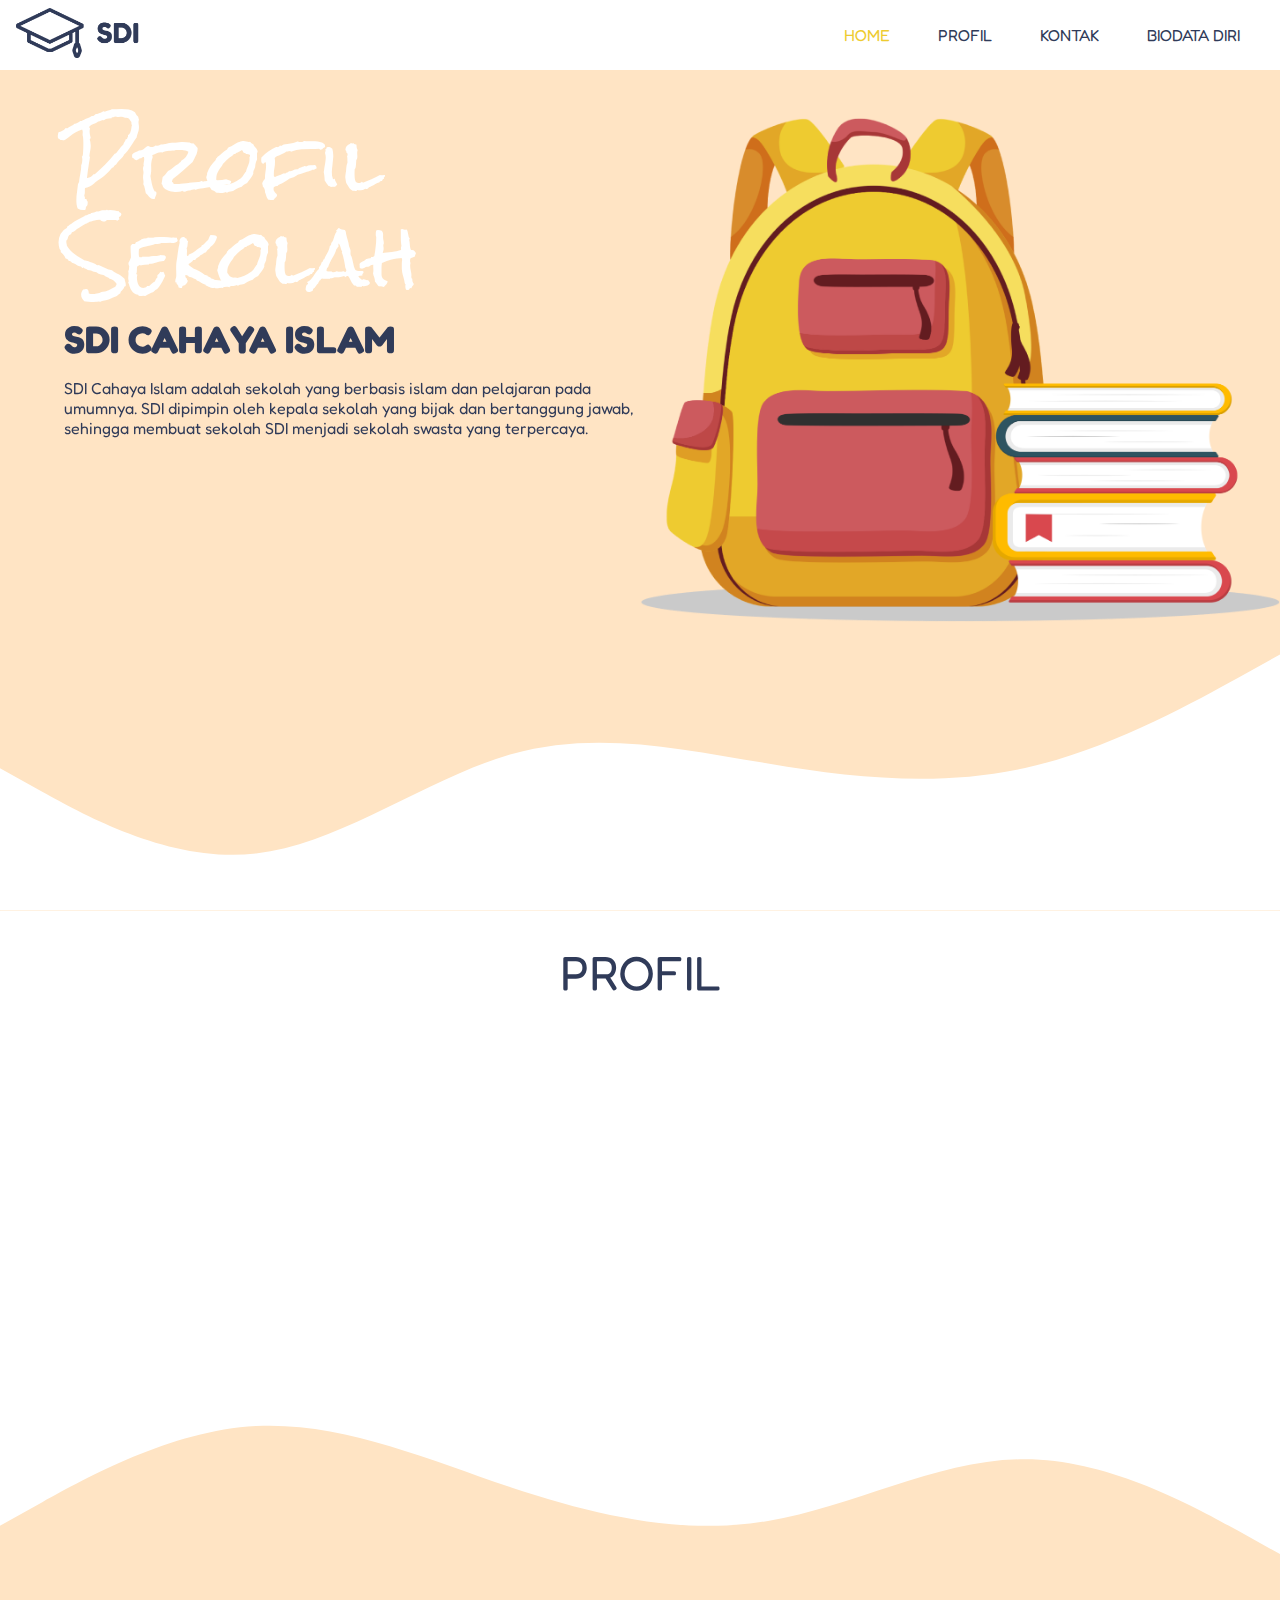
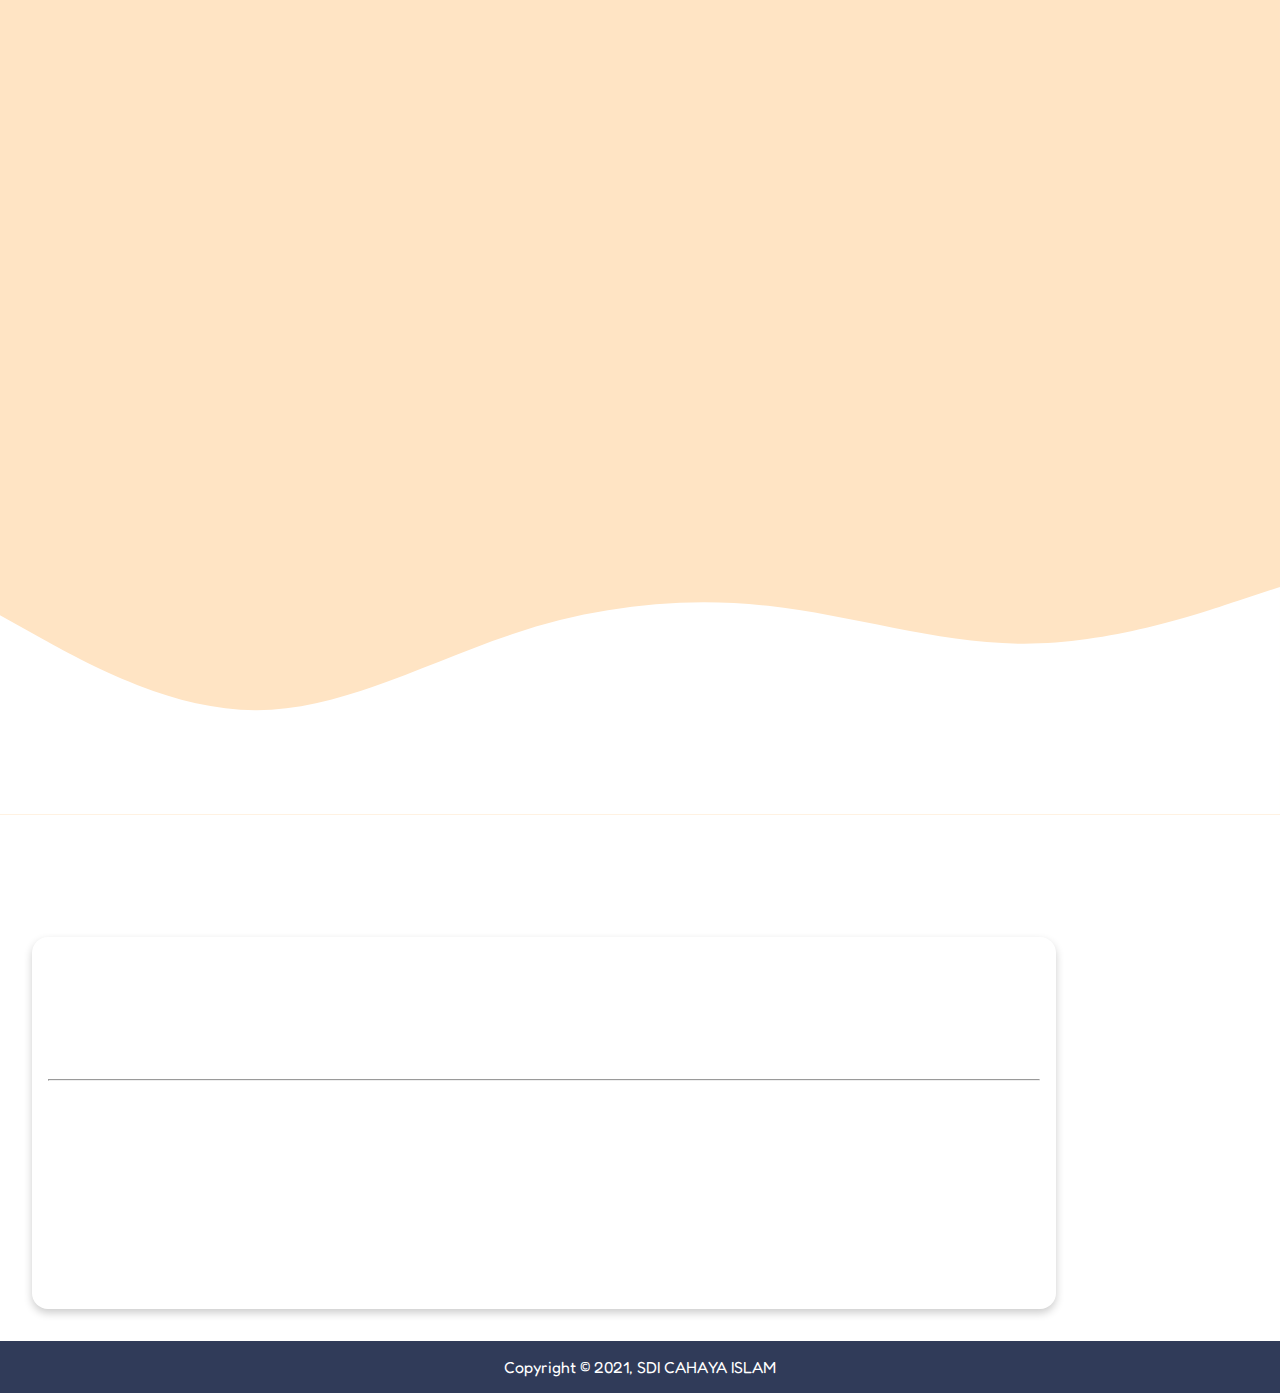
==== dicoding/profilsekolahsdi/index.html @ f459aadc "Dicoding Submission" ====
<!DOCTYPE html>
<html lang="id">

<head>
    <meta charset="UTF-8">
    <meta http-equiv="X-UA-Compatible" content="IE=edge">
    <meta name="viewport" content="width=device-width, initial-scale=1.0">
    <title>Profil Sekolah - Sekolah Dasar Islam</title>
    <link rel="stylesheet" href="assets/styles/style.css">
    <link rel="shortcut icon" href="favicon.ico" type="image/x-icon">
</head>

<body>
    <header>
        <nav class="navbar">
            <a class="navbar-logo" href="">
                <img src="assets/img/logo.png" alt="SDI" height="50">
            </a>
            <a class="showmenu">
                <div class="showmenu-lines">
                    <span class="showmenu-line"></span>
                    <span class="showmenu-line"></span>
                    <span class="showmenu-line"></span>
                </div>
            </a>
            <ul>
                <li class="active">
                    <a href="#home">Home</a>
                </li>
                <li>
                    <a href="#profil">Profil</a>
                </li>
                <li>
                    <a href="#kontak">Kontak</a>
                </li>
                <li>
                    <a href="#biodata">
                        Biodata Diri
                    </a>
                </li>
            </ul>
        </nav>
    </header>
    <main>
        <section>
            <article id="home">
                <div class="row">
                    <div class="col">
                        <h1 id="title" data-animate="zoom-in">Profil
                            Sekolah</h1>
                        <h2 id="sub-title" data-animate="fade-up" data-animate-duration="800">
                            SDI CAHAYA ISLAM
                        </h2>
                        <p id="deskripsi" data-animate="fade-right" data-animate-duration="600">
                            SDI Cahaya Islam adalah sekolah yang berbasis islam dan pelajaran pada umumnya. SDI dipimpin
                            oleh
                            kepala
                            sekolah yang
                            bijak dan bertanggung jawab, sehingga membuat sekolah SDI menjadi sekolah swasta yang
                            terpercaya.
                        </p>
                    </div>
                    <div class="col">
                        <img src="assets/img/background.png" width="100%" height="auto" data-animate="zoom-in">
                    </div>
                </div>
                <div class="row">
                    <svg xmlns="http://www.w3.org/2000/svg" viewBox="0 0 1440 320">
                        <path fill="#fff" fill-opacity="1"
                            d="M0,160L48,186.7C96,213,192,267,288,256C384,245,480,171,576,144C672,117,768,139,864,154.7C960,171,1056,181,1152,160C1248,139,1344,85,1392,58.7L1440,32L1440,320L1392,320C1344,320,1248,320,1152,320C1056,320,960,320,864,320C768,320,672,320,576,320C480,320,384,320,288,320C192,320,96,320,48,320L0,320Z">
                        </path>
                    </svg>
                </div>
            </article>
            <article id="profil">
                <h1 class="title" data-animate="fade-up">Profil</h1>
                <p data-animate="fade-right">SDI Cahaya Islam, sekolah islam yang dilandasi
                    nilai-nilai luhur sesuai dengan ajaran islam.</p>

                <h2 data-animate="fade-up">Visi SDI CAHAYA ISLAM :</h2>

                <p data-animate="fade-right">Insan yang berakhlak mulia, berprestasi,
                    berwawasan globar, dan dapat dipercaya.</p>

                <h2 data-animate="fade-up">Misi SDI CAHAYA ISLAM :</h2>

                <ul data-animate="fade-right">
                    <li>Menanamkan keyakinan / aqidah melalui pengalaman ajaran Islam.</li>
                    <li>Mengoptimalkan proses pembelajaran dan bimbingan.</li>
                    <li>Mengembangkan pengetahuan di bidang IPTEK, bahasa, olahraga, dan seni budaya sesuai bakat, minat,
                        dan
                        potensi siswa.</li>
                    <li>Menjalin kerjasama yang harmonis antara warga sekolah dengan lingkungan.</li>
                </ul>
                <svg xmlns="http://www.w3.org/2000/svg" viewBox="0 0 1440 320">
                    <path fill="bisque" fill-opacity="1"
                        d="M0,192L48,165.3C96,139,192,85,288,80C384,75,480,117,576,149.3C672,181,768,203,864,186.7C960,171,1056,117,1152,117.3C1248,117,1344,171,1392,197.3L1440,224L1440,320L1392,320C1344,320,1248,320,1152,320C1056,320,960,320,864,320C768,320,672,320,576,320C480,320,384,320,288,320C192,320,96,320,48,320L0,320Z">
                    </path>
                </svg>
            </article>
            <article id="kontak">
                <h1 class="title" data-animate="fade-up">Kontak</h1>
                <form onsubmit="return false" data-animate="fade-right">
                    <div class="form-row">
                        <label for="nama" class="form-label">Nama Lengkap</label>
                        <input type="text" name="nama" id="nama" class="form-input" required="required" />
                    </div>
                    <div class="form-row">
                        <label for="email" class="form-label">Email</label>
                        <input type="email" name="email" id="email" class="form-input" required="required" />
                    </div>
                    <div class="form-row">
                        <label for="pesan" class="form-label">Pesan</label>
                        <textarea name="pesan" id="pesan" class="form-input" required></textarea>
                    </div>
                    <div class="form-row">
                        <button type="submit" class="form-button">Kirim</button>
                    </div>
                </form>
                <svg xmlns="http://www.w3.org/2000/svg" viewBox="0 0 1440 320">
                    <path fill="white" fill-opacity="1"
                        d="M0,96L48,122.7C96,149,192,203,288,202.7C384,203,480,149,576,117.3C672,85,768,75,864,85.3C960,96,1056,128,1152,128C1248,128,1344,96,1392,80L1440,64L1440,320L1392,320C1344,320,1248,320,1152,320C1056,320,960,320,864,320C768,320,672,320,576,320C480,320,384,320,288,320C192,320,96,320,48,320L0,320Z">
                    </path>
                </svg>
            </article>
            <article id="biodata">
                <h1 class="title" data-animate="fade-up">Biodata</h1>
                <aside class="card">
                    <div class="img-container">
                        <img src="assets/img/syahid.JPG" alt="Kafaa Billaahi Syahida" data-animate="zoom-in">
                    </div>
                    <h1 class="name" data-animate="fade-up">Kafaa Billaahi Syahida</h1>
                    <hr>
                    <ul class="card-description list-style-none" data-animate="fade-right">
                        <li><b>Nama</b> : Kafaa Billaahi Syahida</li>
                        <li><b>Sekolah</b> : SDI Cahaya Islam</li>
                        <li><b>Kelas</b> : 5</li>
                        <li><b>TTL</b> : Jakarta Pusat, 10 November 2009</li>
                    </ul>
                </aside>
            </article>
        </section>
    </main>
    <footer>Copyright &copy; 2021, SDI CAHAYA ISLAM</footer>
    <script src="assets/scripts/script.js"></script>
    <noscript>
        <style>
            [data-animate] {
                opacity: 1 !important;
            }
        </style>
    </noscript>
</body>

</html>
---- dicoding/profilsekolahsdi/assets/styles/style.css ----
@import url("https://fonts.googleapis.com/css2?family=Rock+Salt&display=swap");
@import url("https://fonts.googleapis.com/css2?family=Fredoka+One&display=swap");

* {
  box-sizing: border-box;
}

:root {
  --primaryColor: #303b59;
  --hoverColor: #eecb30;
  --titleColor: #ffffff;
}

html,
body {
  margin: 0;
  height: 100%;
}

body {
  color: var(--primaryColor);
  overflow-x: hidden;
  font-family: "Fredoka One";
}

svg {
  display: block !important;
}

main {
  display: flex;
  padding-top: 4.4rem;
  padding-bottom: 2rem;
  flex-direction: column;
}

main > section {
  display: flex;
  flex-direction: column;
}

main > section > article {
  height: 100%;
}

main > section > article:not(#home) > *:not(svg) {
  margin-left: 2rem;
  margin-right: 2rem;
}

main > section > article:nth-of-type(odd) {
  background-color: bisque;
}

main > section > article > .title {
  font-size: 3rem;
  text-align: center;
  font-weight: normal;
  text-transform: uppercase;
}

#home {
  margin: 0;
  padding: 3rem 0 0 0;
}

#home > div.row {
  display: flex;
  flex-direction: row;
}

#home > div.row > div.col {
  flex-basis: 50%;
}

#home #title {
  color: var(--titleColor);
  margin: 0;
  padding-left: 5vw;
  font-size: 6vw;
  font-weight: 400;
  line-height: 1.2em;
  font-family: "Rock Salt";
  white-space: pre-line;
}

#home #sub-title {
  margin: 1vw 0 0 0;
  font-size: 3vw;
  padding-left: 5vw;
}

#home #deskripsi {
  padding-left: 5vw;
}

#kontak > form button[type="submit"] > .loading {
  width: 13px;
  height: 13px;
  margin: 0 0 0 5px;
  border: 3px solid #f3f3f3;
  display: inline-block;
  animation: spin 1s linear infinite;
  border-top: 3px solid #555;
  border-radius: 50%;
  -webkit-animation: spin 1s linear infinite;
}

@keyframes spin {
  0% {
    transform: rotate(0deg);
  }
  100% {
    transform: rotate(360deg);
  }
}

.navbar {
  top: 0;
  left: 0;
  right: 0;
  z-index: 9999;
  display: flex;
  padding: 0.5rem 1rem;
  position: fixed;
  flex-wrap: wrap;
  align-items: center;
  font-family: "Fredoka One";
  text-transform: uppercase;
  justify-content: space-between;
  background-color: #fff;
}

.navbar > ul {
  margin: 0;
  display: flex;
  list-style: none;
  padding-left: 0;
  flex-direction: row;
}

.navbar > ul > li {
  padding-left: 1.5rem;
  padding-right: 1.5rem;
}

.navbar > ul > li.active > a {
  color: var(--hoverColor);
}

a {
  color: var(--primaryColor);
  text-decoration: none;
}

a:hover {
  color: var(--hoverColor);
}

ul li:not(.navbar > ul li) {
  margin-top: 1rem;
}

ul.list-style-none {
  list-style: none;
}

.form-row {
  margin-bottom: 1.5rem;
}

.form-label {
  display: inline-block;
  font-size: 1.3rem;
  margin-bottom: 0.5rem;
}

.form-input {
  width: 100%;
  color: #212529;
  border: 1px solid #ced4da;
  display: block;
  padding: 0.375rem 0.75rem;
  font-size: 1rem;
  appearance: none;
  transition: border-color 0.15s ease-in-out, box-shadow 0.15s ease-in-out;
  font-weight: 400;
  line-height: 1.5;
  border-radius: 0.25rem;
  -moz-appearance: none;
  background-clip: padding-box;
  background-color: #fff;
  -webkit-appearance: none;
}

textarea.form-input {
  resize: vertical;
}

.form-input:focus {
  color: #212529;
  background-color: #fff;
  border-color: #86b7fe;
  outline: 0;
  box-shadow: 0 0 0 0.25rem rgb(13 110 253 / 25%);
}

.form-button {
  color: #fff;
  cursor: pointer;
  padding: 0.5rem 1rem;
  font-family: "Fredoka One";
  border-color: #dc3545;
  border-radius: 5px;
  background-color: #dc3545;
}

.alert {
  padding: 0.75rem 1.25rem;
  position: relative;
  border-radius: 3px;
  margin-bottom: 1rem;
  background-color: var(--hoverColor);
}

.alert .close {
  top: 0;
  right: 0;
  float: right;
  color: inherit;
  cursor: pointer;
  border: 0;
  opacity: 0.5;
  z-index: 2;
  padding: 0.75rem 1.25rem;
  position: absolute;
  font-size: 1.5rem;
  font-weight: 700;
  line-height: 1;
  text-shadow: 0 1px 0 #fff;
  background-color: transparent;
}

.card {
  margin: auto;
  padding: 1em;
  max-width: 80%;
  box-shadow: 0 4px 8px 0 rgba(0, 0, 0, 0.2);
  text-align: center;
  border-radius: 1rem;
}

.card .img-container {
  margin: 24px 0 12px 0;
}

.card .img-container img {
  width: 30%;
  border-radius: 5px;
}

.card .name {
  font-size: 2em;
}

.card .card-description {
  font-size: 1.5rem;
}

.d-flex {
  display: flex;
}

@media screen and (max-width: 800px) {
  #home > div.row {
    flex-direction: column-reverse;
  }
  #home > div.row div.col:first-child {
    flex-basis: 100%;
  }
  #home > div.row > div.col:last-child {
    flex-basis: 100%;
    align-self: center;
  }
  #home > div.row > div.col:last-child > img {
    width: 15rem;
  }
  #title {
    padding-top: 1vw !important;
  }
  #title,
  #sub-title {
    text-align: center !important;
    padding-left: 0 !important;
  }
  #deskripsi {
    padding-left: 2vh !important;
  }
}

@media screen and (min-width: 652px) {
  .navbar > .showmenu {
    display: none;
  }
}

@media screen and (max-width: 652px) {
  .navbar > ul {
    display: none;
    line-height: 35px;
    flex-direction: column;
  }
  .navbar > ul.show {
    display: block;
    flex-basis: 100%;
  }
  .navbar > .showmenu {
    border: 0;
    position: relative;
    width: 60px;
    padding: 0;
    margin: 0;
    cursor: pointer;
  }
  .navbar > .showmenu:hover > .showmenu-lines > .showmenu-line {
    background-color: var(--hoverColor);
  }
  .navbar > .showmenu > .showmenu-lines {
    width: 25px;
    display: block;
    position: relative;
    margin: 18px 20px;
    height: 18px;
  }
  .navbar > .showmenu > .showmenu-lines > .showmenu-line {
    height: 2px;
    width: 100%;
    background-color: #3c4858;
    display: block;
    margin-bottom: 5px;
    -webkit-transition: -webkit-transform 0.5s ease;
    transition: -webkit-transform 0.5s ease;
    transition: transform 0.5s ease;
    transition: transform 0.5s ease, -webkit-transform 0.5s ease;
  }
  .card {
    max-width: 90% !important;
  }
}

footer {
  color: var(--titleColor);
  width: 100%;
  padding: 1rem 2rem;
  text-align: center;
  background-color: var(--primaryColor);
}

[data-animate] {
  opacity: 0;
  transition-duration: 1s; /* default */
  transition-timing-function: cubic-bezier(0.175, 0.885, 0.32, 1.275);
}

[data-animate][data-animate-duration="600"] {
  transition-duration: 0.6s;
}

[data-animate][data-animate-duration="800"] {
  transition-duration: 0.8s;
}

[data-animate].animate-active {
  opacity: 1;
}

[data-animate^="zoom"],
[data-animate^="fade"] {
  transition-property: opacity, transform;
}

[data-animate^="zoom"].animate-active {
  transform: translateZ(0) scale(1);
}

[data-animate^="fade"].animate-active {
  transform: translateZ(0);
}

[data-animate="zoom-in"] {
  transform: scale(0.6);
}

[data-animate="fade-up"] {
  transform: translate3d(0, 100px, 0);
}
[data-animate="fade-right"] {
  transform: translate3d(-100px, 0, 0);
}
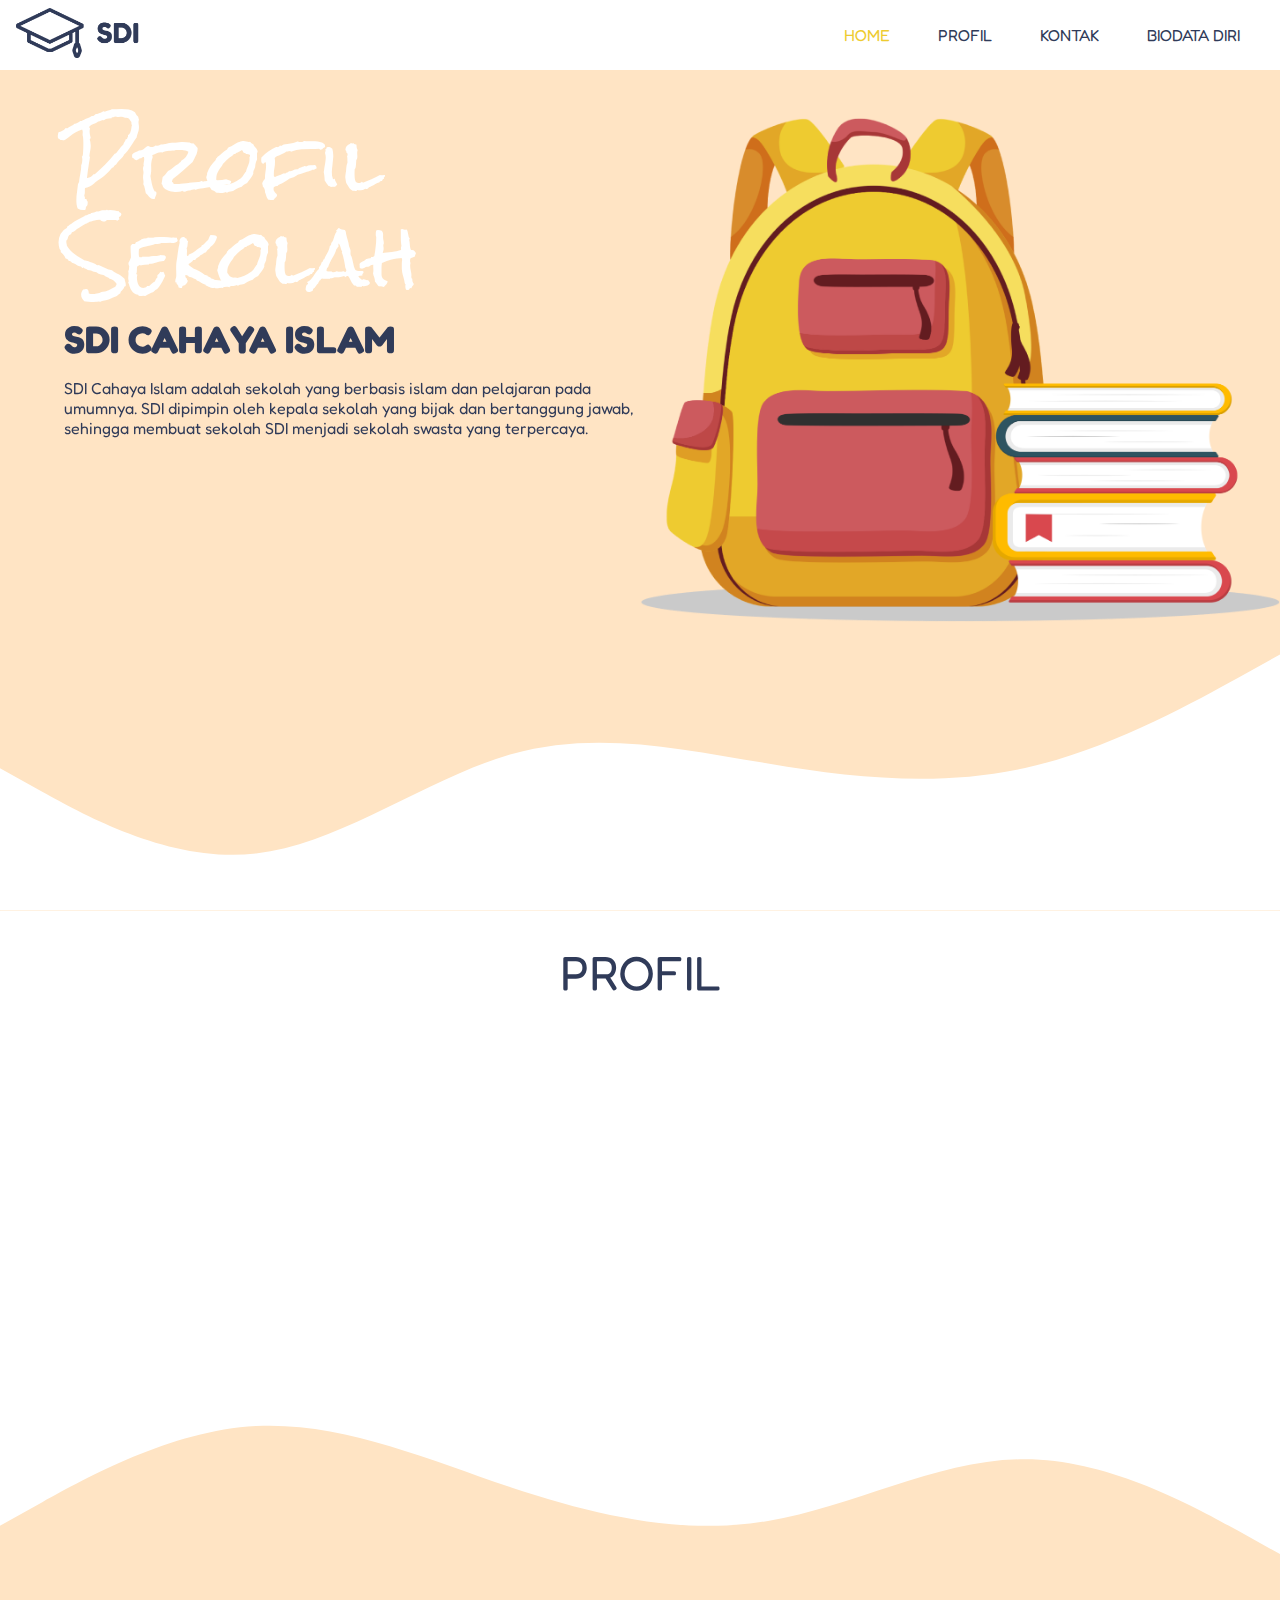
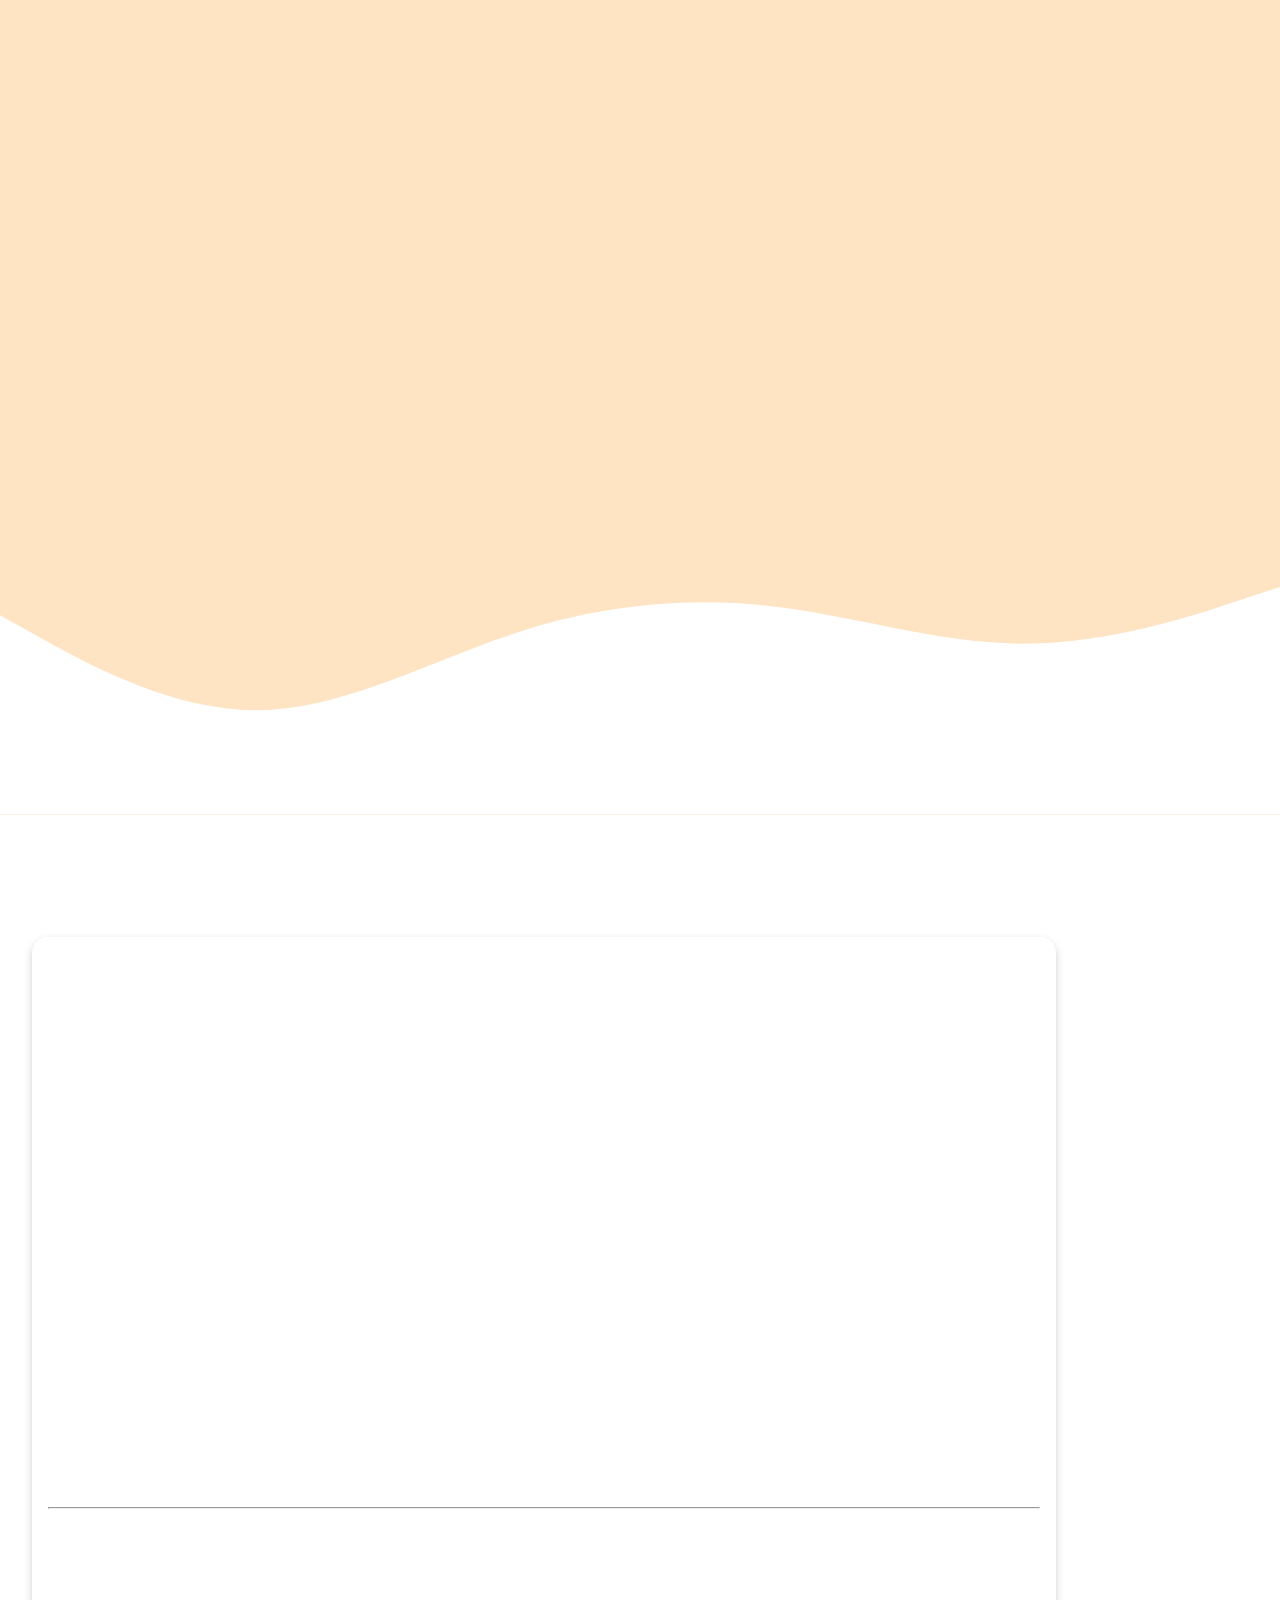
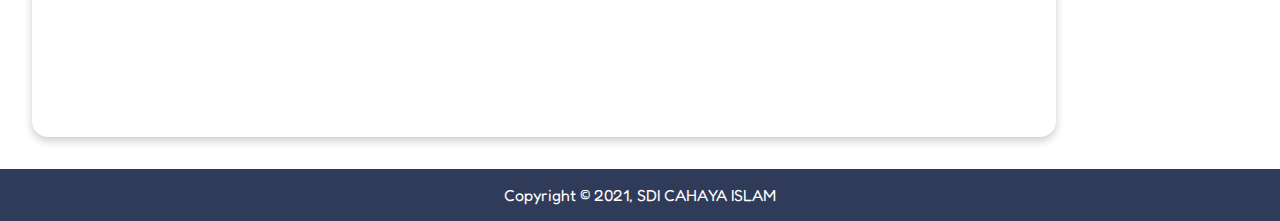
==== commit 2dd12e1a: "Update index.html" ====
--- a/dicoding/profilsekolahsdi/index.html
+++ b/dicoding/profilsekolahsdi/index.html
@@ -127,15 +127,15 @@
                 <h1 class="title" data-animate="fade-up">Biodata</h1>
                 <aside class="card">
                     <div class="img-container">
-                        <img src="assets/img/syahid.JPG" alt="Kafaa Billaahi Syahida" data-animate="zoom-in">
+                        <img src="assets/img/syahid.jpg" alt="Kafaa Billaahi Syahida" data-animate="zoom-in">
                     </div>
                     <h1 class="name" data-animate="fade-up">Kafaa Billaahi Syahida</h1>
                     <hr>
                     <ul class="card-description list-style-none" data-animate="fade-right">
                         <li><b>Nama</b> : Kafaa Billaahi Syahida</li>
-                        <li><b>Sekolah</b> : SDI Cahaya Islam</li>
-                        <li><b>Kelas</b> : 5</li>
-                        <li><b>TTL</b> : Jakarta Pusat, 10 November 2009</li>
+                        <li style="filter: blur(8px); user-select: none"><b>Sekolah</b> : SDI Cahaya Islam</li>
+                        <li><b>Kelas</b> : 6</li>
+                        <li style="filter: blur(8px); user-select: none"><b>TTL</b> : Jakarta Pusat, 10 November 2009</li>
                     </ul>
                 </aside>
             </article>
@@ -152,4 +152,4 @@
     </noscript>
 </body>
 
-</html>+</html>
